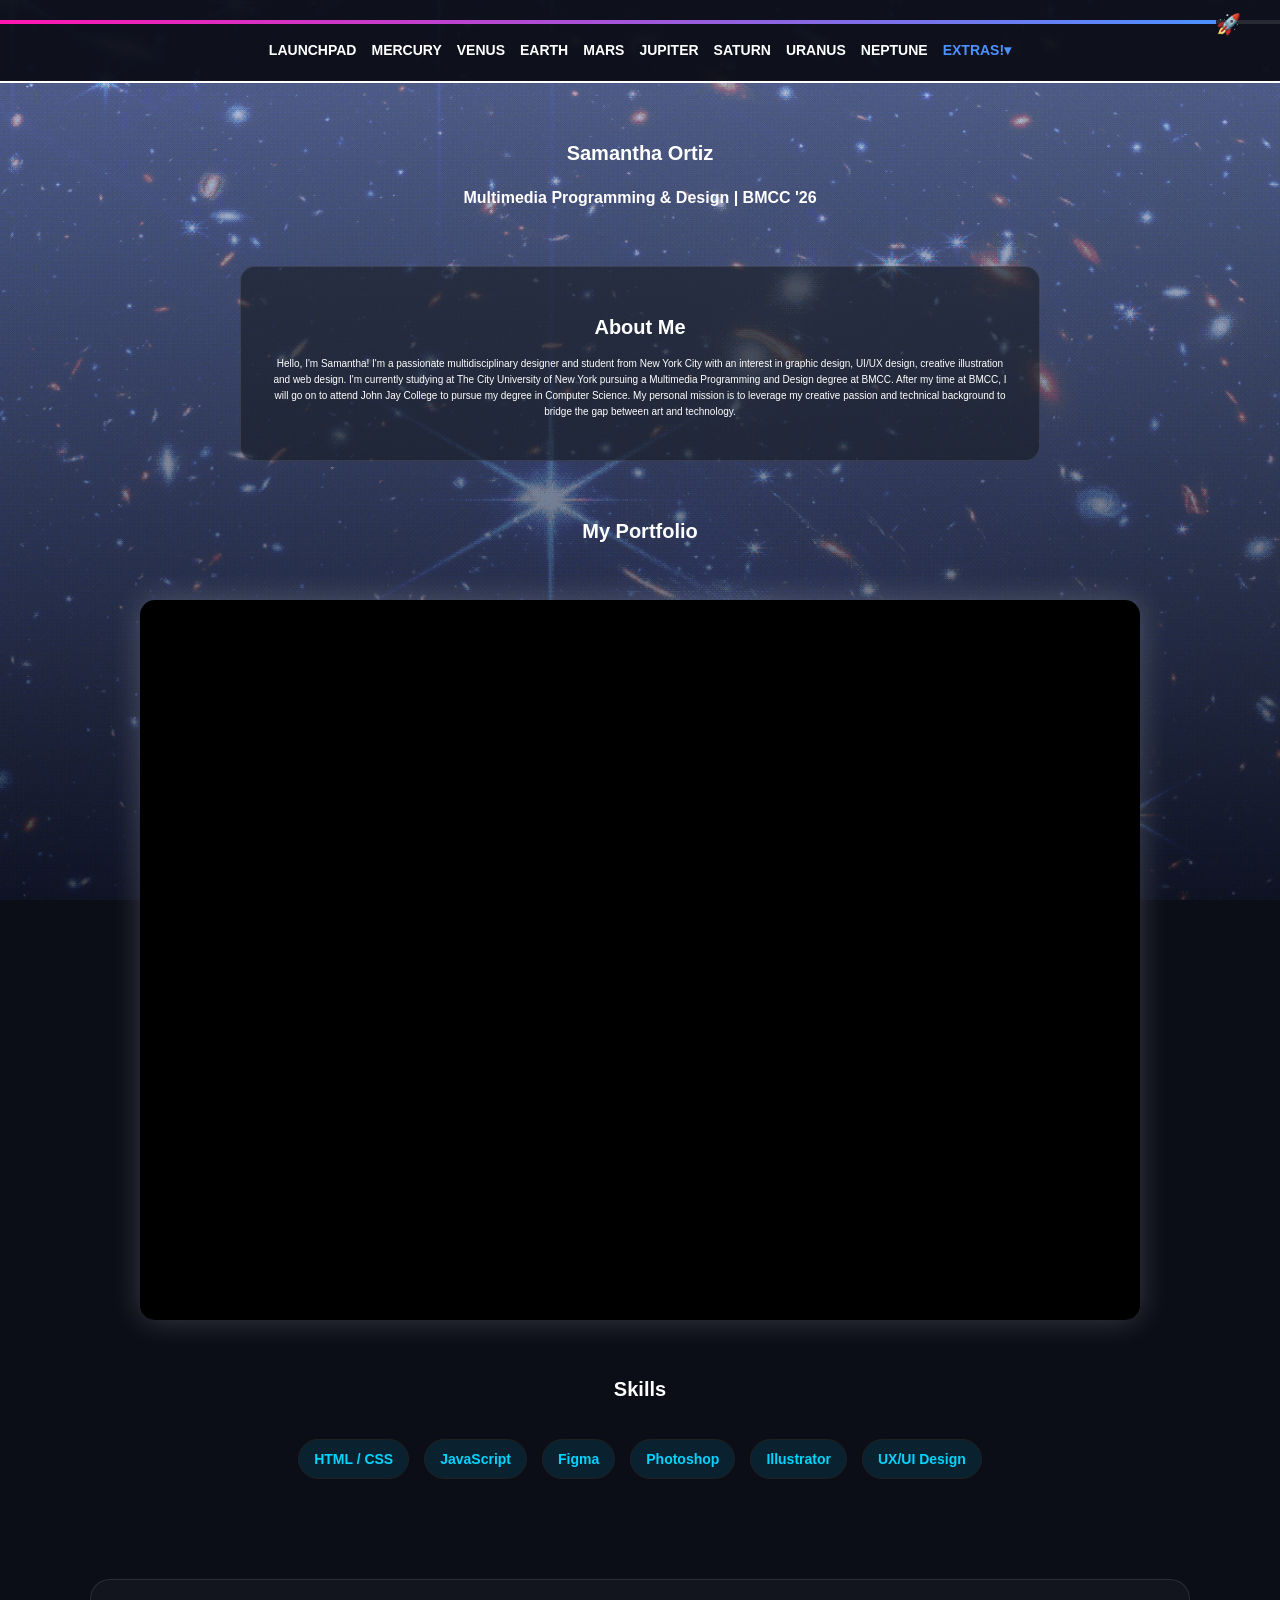
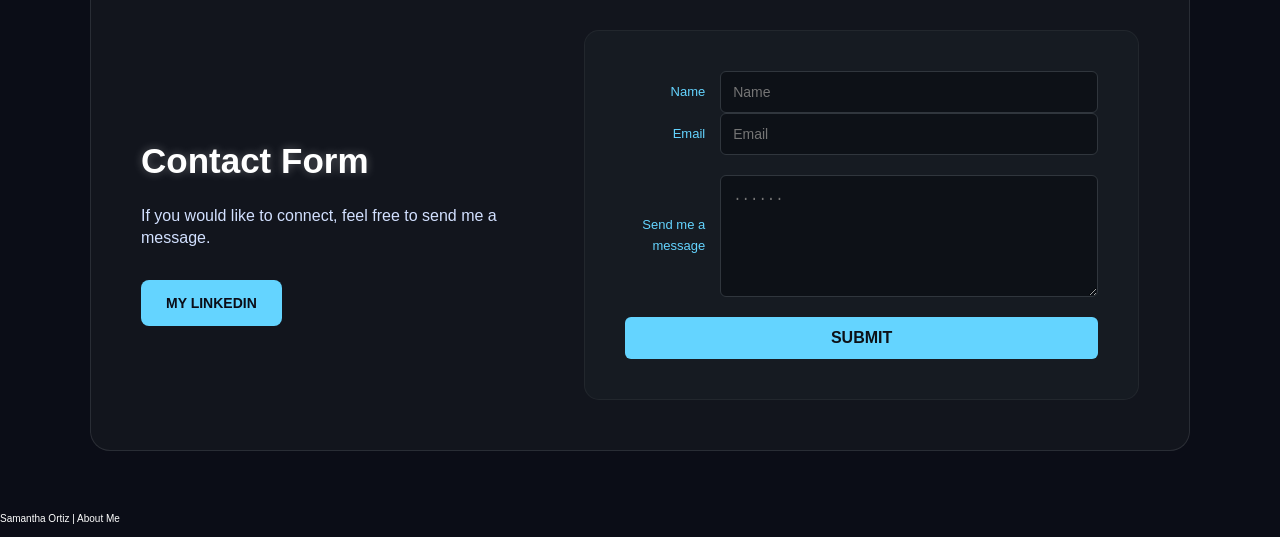
==== about.html @ a055eaff "Add files via upload" ====
<!DOCTYPE html>
<html lang="en">
<head>
    <meta charset="UTF-8">
    <meta name="viewport" content="width=device-width, initial-scale=1.0">
    <title>About Samantha | Mission Specialist</title>
    <link rel="stylesheet" href="aboutstyle.css">
</head>
<body class="hero-background">

    <nav class="mission-control">
        <div class="flight-path-container">
            <div class="stars-line" style="width: 95%;"></div>
            <div class="rocket-icon" style="left: 95%;">🚀</div>
        </div>
        
        <ul class="nav-links">
            <li><a href="index.html" class="nav-item">Launchpad</a></li>
            <li><a href="mercury.html" class="nav-item">Mercury</a></li>
            <li><a href="venus.html" class="nav-item">Venus</a></li>
            <li><a href="earth.html" class="nav-item">Earth</a></li>
            <li><a href="mars.html" class="nav-item">Mars</a></li>
            <li><a href="jupiter.html" class="nav-item">Jupiter</a></li>
            <li><a href="saturn.html" class="nav-item">Saturn</a></li>
            <li><a href="uranus.html" class="nav-item">Uranus</a></li>
            <li><a href="neptune.html" class="nav-item">Neptune</a></li>
            
            <li class="dropdown-container">
                <a href="#" class="nav-item active">Extras!▾</a>
                <ul class="dropdown-menu">
                    <li><a href="gallery.html">Gallery</a></li>
                    <li><a href="about.html">About Me</a></li>
                    <li><a href="complete.html">Mission Complete Badge!</a></li>
                </ul>
            </li>
        </ul>
    </nav>
    <div class="container">
        <header class="about-header">
            <h1>Samantha Ortiz</h1>
            <p class="specialist-tag">Multimedia Programming & Design | BMCC '26</p>
        </header>

        <div class="profile-text">
            <h1>About Me</h1>
            <p>Hello, I'm Samantha! I'm a passionate multidisciplinary designer and student from New York City with an interest in graphic design, UI/UX design, creative illustration and web design. I'm currently studying at The City University of New York pursuing a Multimedia Programming and Design degree at BMCC. After my time at BMCC, I will go on to attend John Jay College to pursue my degree in Computer Science. My personal mission is to leverage my creative passion and technical background to bridge the gap between art and technology.</p>
        </div>

        <h1>My Portfolio</h1>
        <div class="portfolio-frame-container">
            <iframe src="https://samantharortiz.myportfolio.com" title="Samantha Ortiz Portfolio"></iframe>
        </div>

        <h1>Skills</h1>
        <div class="skills-grid">
            <div class="skill-tag">HTML / CSS</div>
            <div class="skill-tag">JavaScript</div>
            <div class="skill-tag">Figma</div>
            <div class="skill-tag">Photoshop</div>
            <div class="skill-tag">Illustrator</div>
            <div class="skill-tag">UX/UI Design</div>
        </div>
    </div>

    <section class="signal-console">
        <div class="console-briefing">
            <h2>Contact Form</h2>
            <p class="console-subtitle">If you would like to connect, feel free to send me a message. </p>
            <a href="https://www.linkedin.com/in/samantha-ortiz-4886b5307" class="linkedin-link-btn" target="_blank">
                MY LINKEDIN
            </a>
        </div>

        <div class="console-interface">
            <form class="contact-form">
                <div class="input-row">
                    <div class="input-group">
                        <label for="name">Name</label>
                        <input type="text" id="name" name="name" placeholder="Name" required>
                    </div>
                    <div class="input-group">
                        <label for="email">Email</label>
                        <input type="email" id="email" name="email" placeholder="Email" required>
                    </div>
                </div>
                
                <div class="input-group">
                    <label for="message">Send me a message</label>
                    <textarea id="message" name="message" rows="6" placeholder="......" required></textarea>
                </div>
                
                <button type="submit" class="submit-btn">SUBMIT</button>
            </form>
        </div>
    </section>

    <footer class="about-footer">
        <p>Samantha Ortiz | About Me</p>
    </footer>

</body>
</html>
---- aboutstyle.css ----
html {
    box-sizing: border-box;
    font-size: 62.5%; 
}

*, *::before, *::after {
    box-sizing: inherit;
}

body {
    margin: 0;
    padding: 0;
    min-height: 100vh;
    font-family: 'Helvetica', Arial, sans-serif;
    color: #ffffff;
    line-height: 1.6;
    background-color: #0b0d17;
    background-image: linear-gradient(rgba(128, 165, 245, 0.558), rgba(11, 20, 40, 0.8)), 
                      url('dithered_jwst.webp') !important;
    background-size: cover;
    background-attachment: fixed;
    overflow-x: hidden;
}

.mission-control {
    width: 100%;
    background: rgba(11, 13, 23, 0.95);
    padding: 20px 0;
    position: relative;
    border-bottom: 2px solid #ffffff;
    z-index: 1000;
}

.flight-path-container {
    width: 100%;
    height: 4px;
    background: rgba(255, 255, 255, 0.1);
    position: relative;
    margin-bottom: 15px;
}

.stars-line {
    position: absolute;
    height: 100%;
    background: linear-gradient(90deg, #ff15b1, #4c91ff);
    transition: width 1s ease-in-out;
}

.rocket-icon {
    position: absolute;
    top: -12px;
    font-size: 20px;
    transition: left 1s ease-in-out;
}

.nav-links {
    list-style: none; 
    display: flex;    
    justify-content: center;
    gap: 15px;
    margin: 0;
    padding: 0;
}

.nav-item {
    color: #ffffff;
    text-decoration: none;
    font-size: 1.4rem;
    font-weight: bold;
    text-transform: uppercase;
    transition: color 0.3s ease;
}

.nav-item:hover, .nav-item.active {
    color: #4c91ff;
}

.dropdown-container {
    position: relative;
}

.dropdown-menu {
    display: none;
    position: absolute;
    top: 100%;
    right: 0;
    background: rgba(11, 13, 23, 0.98);
    border: 1px solid #cb0505;
    border-radius: 4px;
    list-style: none;
    padding: 10px 0;
    min-width: 180px;
    z-index: 1005;
}

.dropdown-container:hover .dropdown-menu {
    display: block;
}

.dropdown-menu li a {
    color: #ffffff;
    text-decoration: none;
    display: block;
    padding: 8px 20px;
    font-size: 1.2rem;
}

.dropdown-menu li a:hover {
    background: rgba(76, 145, 255, 0.2);
}

.container {
    width: 90%;
    max-width: 1000px;
    margin: 0 auto;
    display: flex;
    flex-direction: column;
    align-items: center;
    padding: 40px 0;
}

.about-header {
    text-align: center;
    margin-bottom: 40px;
}

.specialist-tag {
    color: #ffffff;
    font-weight: bold;
    font-size: 1.6rem;
}

.profile-text {
    max-width: 800px;
    text-align: center;
    background: rgba(22, 27, 34, 0.6);
    padding: 30px;
    border-radius: 15px;
    border: 1px solid rgba(255, 255, 255, 0.1);
    margin-bottom: 40px;
}

.portfolio-frame-container {
    width: 100%;
    height: 80vh;
    border: 2px solid #000000;
    border-radius: 15px;
    overflow: hidden;
    box-shadow: 0 0 30px rgba(249, 254, 255, 0.2);
    margin: 40px 0;
    background-color: #000000;
}

iframe {
    width: 100%;
    height: 100%;
    border: none;
}

.skills-grid {
    display: flex;
    flex-wrap: wrap;
    justify-content: center;
    gap: 15px;
    margin-top: 20px;
}

.skill-tag {
    background: rgba(0, 212, 255, 0.1);
    border: 1px solid #202020;
    padding: 8px 15px;
    border-radius: 20px;
    font-size: 1.4rem;
    font-weight: bold;
    color: #00d4ff;
}


.signal-console {
    display: flex;
    flex-wrap: wrap; 
    gap: 40px;
    width: 95%;
    max-width: 1100px;
    margin: 60px auto;
    padding: 50px;
    background: rgba(22, 27, 34, 0.7);
    border-radius: 20px;
    border: 1px solid rgba(255, 255, 255, 0.1);
    align-items: center; 
}

.console-briefing {
    flex: 1 1 300px;
    text-align: left;
}

.console-briefing h2 {
    font-size: 3.5rem;
    color: #ffffff;
    margin-bottom: 15px;
    text-shadow: 0 0 10px rgba(255, 255, 255, 0.3);
}

.console-subtitle {
    font-size: 1.6rem;
    color: #d2e0ff;
    margin-bottom: 30px;
    line-height: 1.4;
}

.console-interface {
    flex: 1.5 1 400px;
    background: #161b22;
    padding: 40px;
    border-radius: 15px;
    border: 1px solid rgba(255, 255, 255, 0.05);
}

.contact-form {
    display: flex;
    flex-direction: column;
    gap: 20px;
}

.input-group {
    display: flex;
    align-items: center; 
    gap: 15px;
}

.input-group label {
    flex: 0 0 80px;
    font-size: 1.3rem;
    color: #64d4ff;
    text-align: right;
}

.input-group input, 
.input-group textarea {
    flex: 1; 
    background: #0d1117;
    border: 1px solid #30363d;
    border-radius: 6px;
    padding: 12px;
    color: #fff;
    font-size: 1.4rem;
}

.submit-btn {
    width: 100%;
    background: #64d4ff;
    color: #0d1117;
    border: none;
    padding: 12px;
    border-radius: 6px;
    font-size: 1.6rem;
    font-weight: bold;
    cursor: pointer;
    transition: 0.2s;
}

.submit-btn:hover {
    background: #9d00ff;
    color: #000000;
}


.linkedin-link-btn {
    display: inline-block;
    background-color: #64d4ff; 
    color: #0b0d17;           
    text-decoration: none;    
    padding: 12px 25px;       
    border-radius: 8px;      
    font-size: 1.4rem;
    font-weight: bold;
    text-transform: uppercase;
    transition: all 0.3s ease;
}

.linkedin-link-btn:hover {
    background-color: #b700ff;
    transform: translateY(-2px);
    box-shadow: 0 5px 15px rgba(255, 204, 0, 0.3);
}
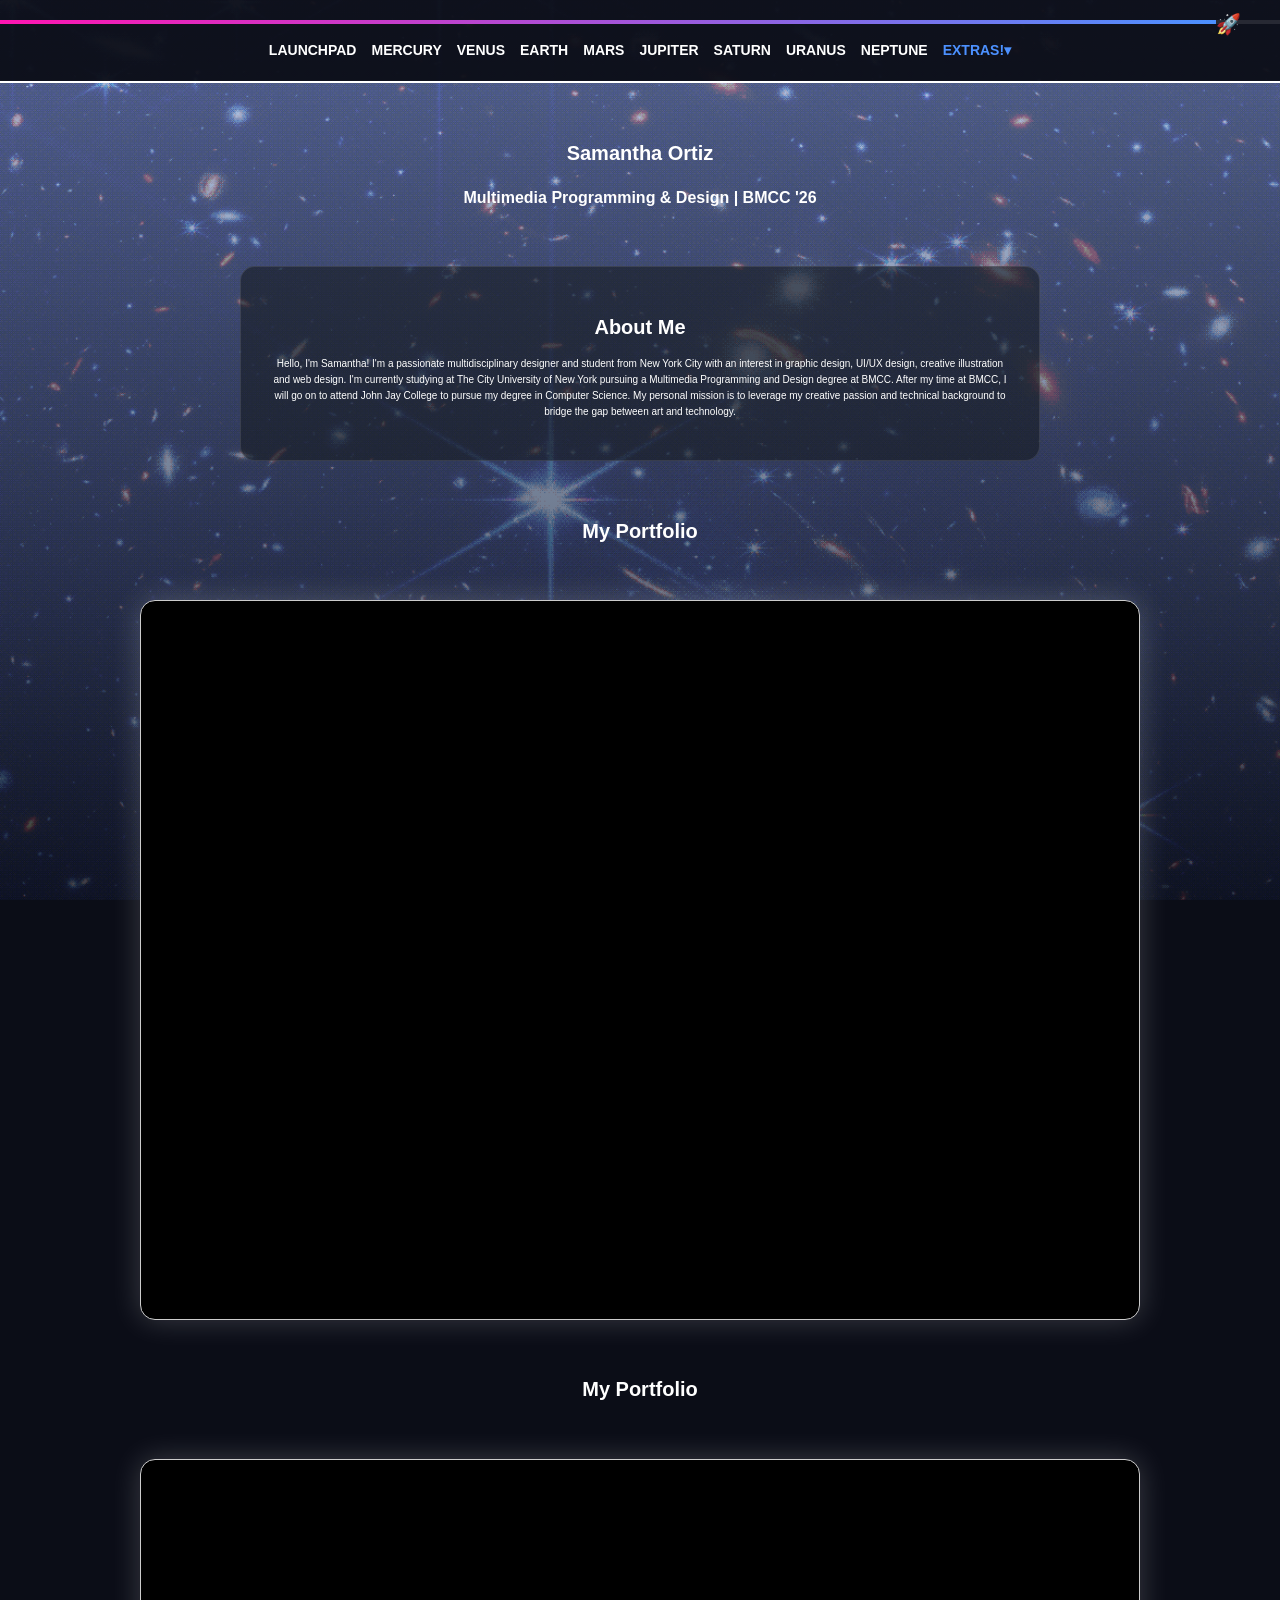
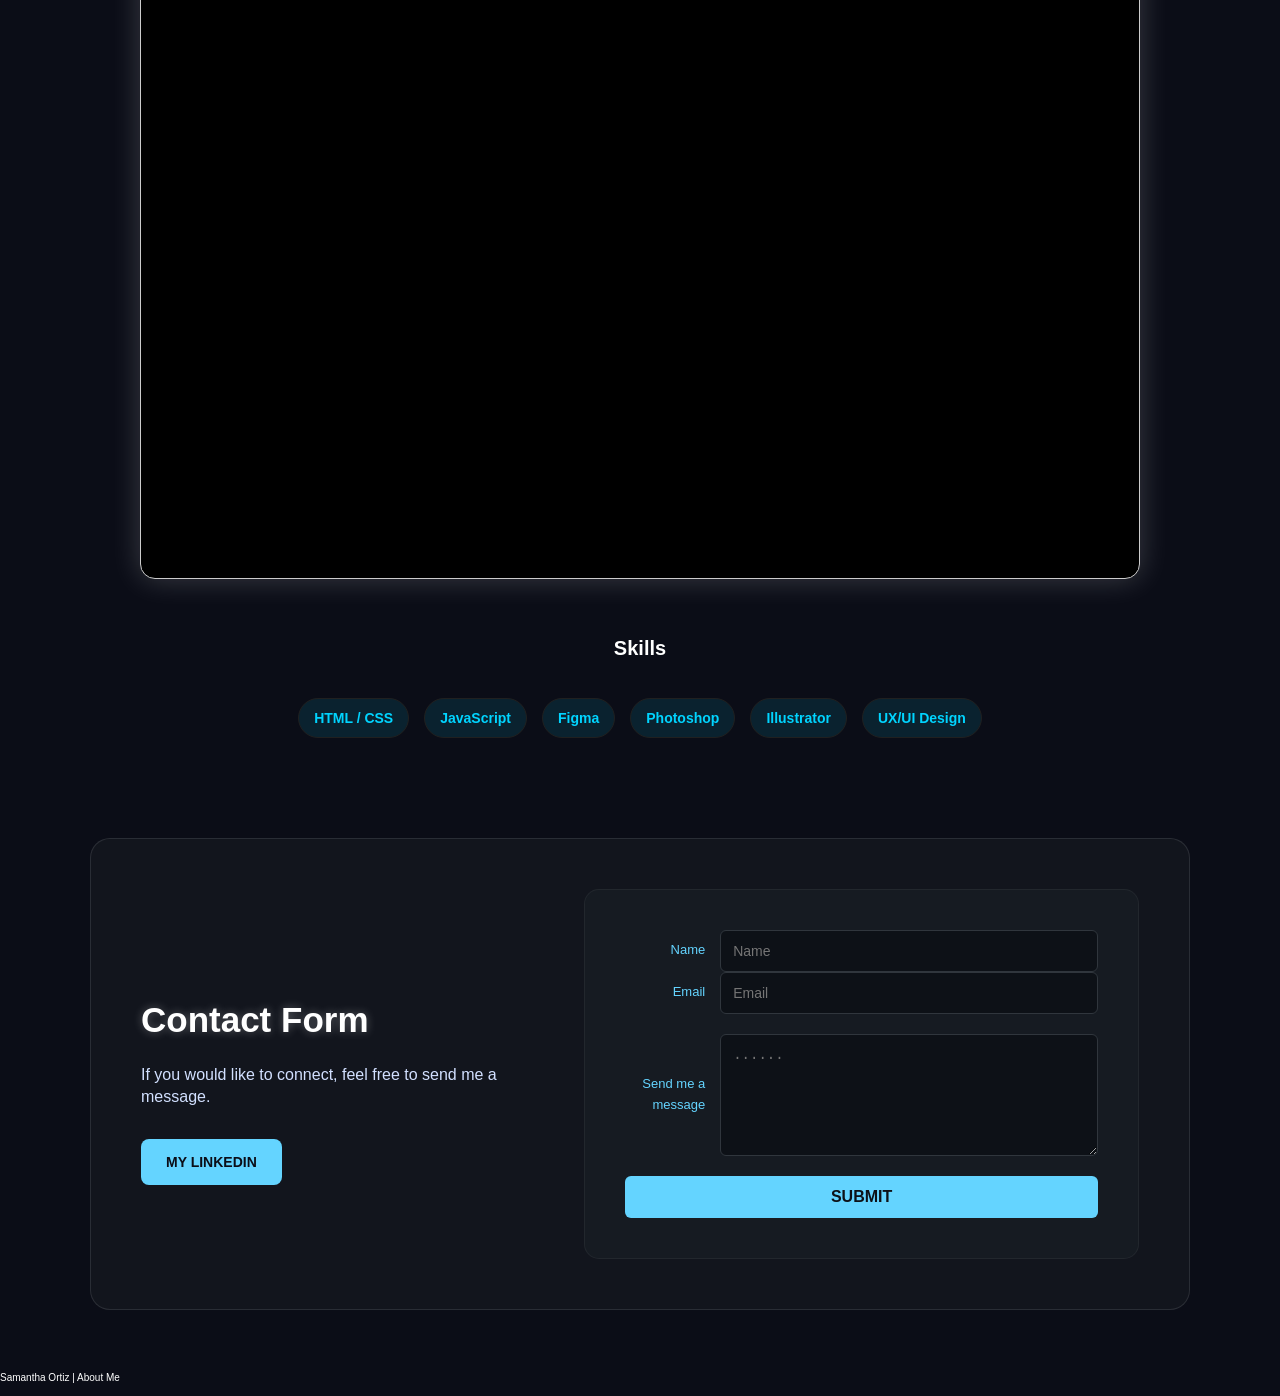
==== commit 60c95c91: "Update about.html" ====
--- a/about.html
+++ b/about.html
@@ -51,6 +51,11 @@
             <iframe src="https://samantharortiz.myportfolio.com" title="Samantha Ortiz Portfolio"></iframe>
         </div>
 
+        <h1>My Portfolio</h1>
+        <div class="portfolio-frame-container">
+            <iframe src="SamanthaOrtiz_ 2025Resume.pdf" title="Samantha Ortiz Resume PDF"></iframe>
+        </div>
+
         <h1>Skills</h1>
         <div class="skills-grid">
             <div class="skill-tag">HTML / CSS</div>
@@ -99,4 +104,4 @@
     </footer>
 
 </body>
-</html>+</html>
--- a/aboutstyle.css
+++ b/aboutstyle.css
@@ -157,6 +157,17 @@
     border: none;
 }
 
+.portfolio-frame-container {
+    width: 100%;
+    height: 80vh;
+    border: 1px solid #ccc;
+}
+
+iframe, embed, object {
+    width: 100%;
+    height: 100%;
+}
+
 .skills-grid {
     display: flex;
     flex-wrap: wrap;
@@ -283,4 +294,4 @@
     background-color: #b700ff;
     transform: translateY(-2px);
     box-shadow: 0 5px 15px rgba(255, 204, 0, 0.3);
-}+}
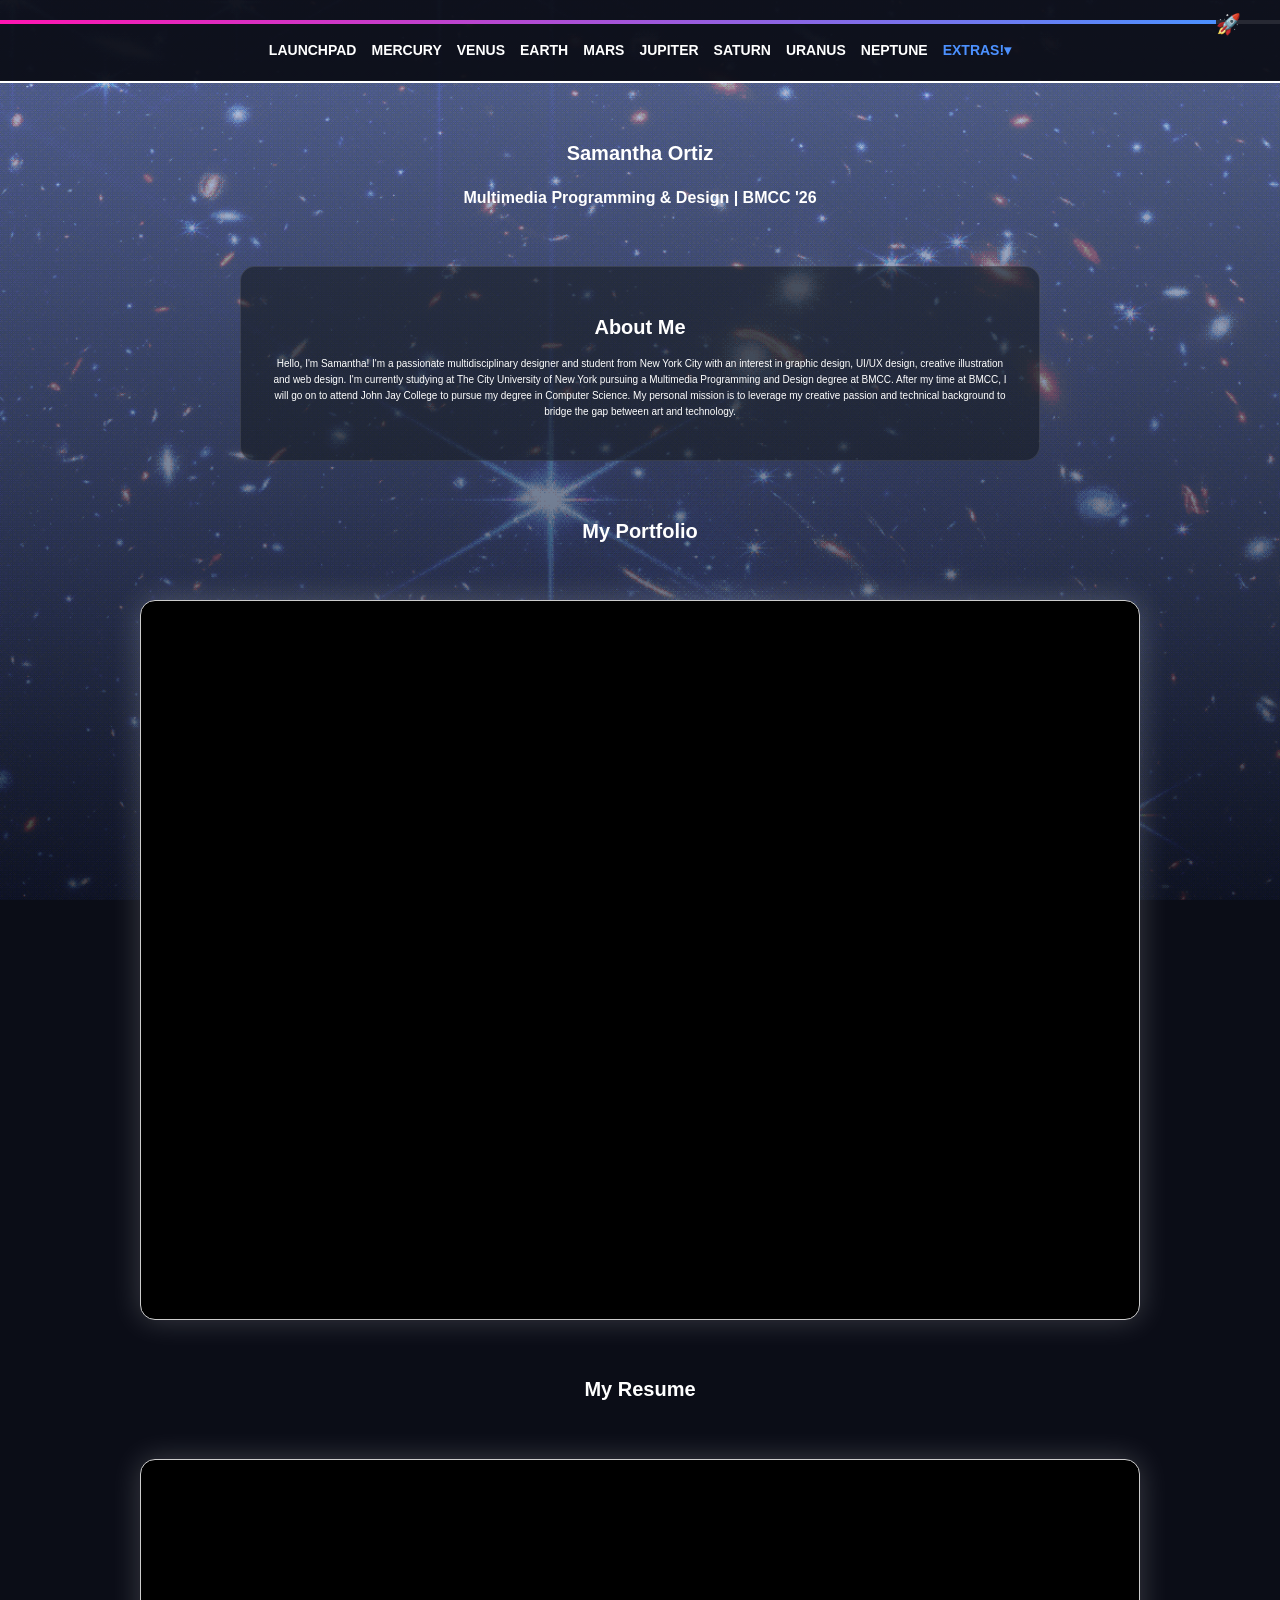
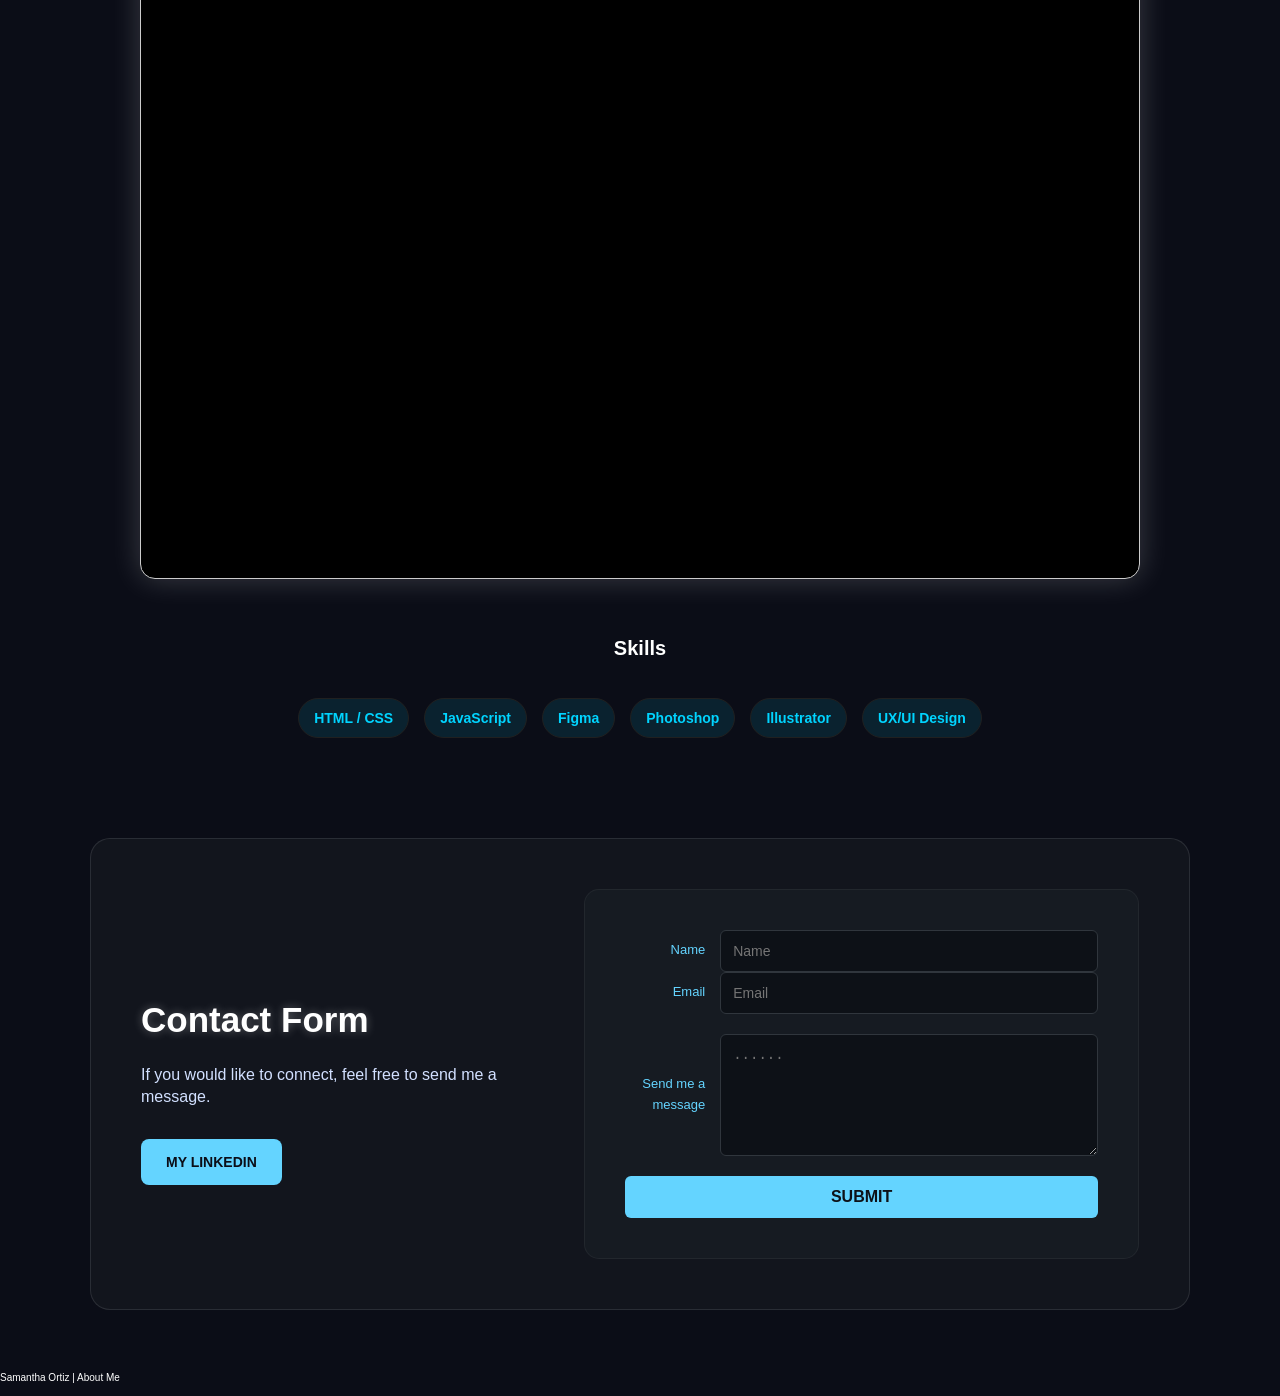
==== commit 043da53b: "Update about.html" ====
--- a/about.html
+++ b/about.html
@@ -51,7 +51,7 @@
             <iframe src="https://samantharortiz.myportfolio.com" title="Samantha Ortiz Portfolio"></iframe>
         </div>
 
-        <h1>My Portfolio</h1>
+        <h1>My Resume</h1>
         <div class="portfolio-frame-container">
             <iframe src="SamanthaOrtiz_ 2025Resume.pdf" title="Samantha Ortiz Resume PDF"></iframe>
         </div>
